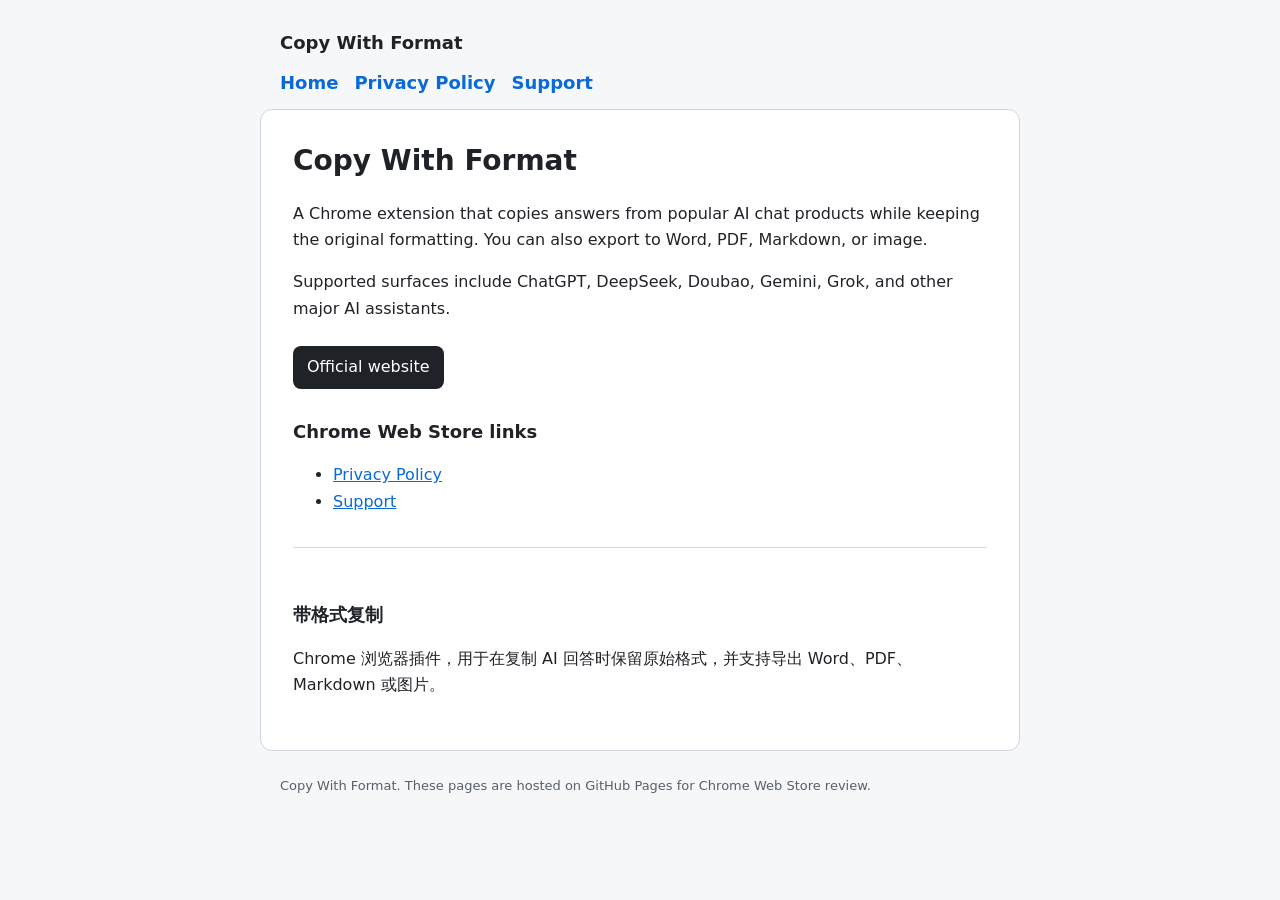
==== index.html @ 3db815db "init" ====
<!doctype html>
<html lang="en">
<head>
  <meta charset="UTF-8" />
  <meta name="viewport" content="width=device-width, initial-scale=1.0" />
  <title>Copy With Format</title>
  <meta name="description" content="Copy With Format is a Chrome extension that copies AI answers with original formatting, and exports Word, PDF, Markdown, or images." />
  <link rel="stylesheet" href="styles.css" />
</head>
<body>
  <header>
    <a href="index.html">Copy With Format</a>
    <nav>
      <a href="index.html">Home</a>
      <a href="privacy.html">Privacy Policy</a>
      <a href="support.html">Support</a>
    </nav>
  </header>
  <main>
    <h1>Copy With Format</h1>
    <p>A Chrome extension that copies answers from popular AI chat products while keeping the original formatting. You can also export to Word, PDF, Markdown, or image.</p>
    <p>Supported surfaces include ChatGPT, DeepSeek, Doubao, Gemini, Grok, and other major AI assistants.</p>
    <p><a class="btn" href="https://www.copywithformat.com/" target="_blank" rel="noopener">Official website</a></p>

    <h2>Chrome Web Store links</h2>
    <ul>
      <li><a href="privacy.html">Privacy Policy</a></li>
      <li><a href="support.html">Support</a></li>
    </ul>

    <div class="lang">
      <h2>带格式复制</h2>
      <p>Chrome 浏览器插件，用于在复制 AI 回答时保留原始格式，并支持导出 Word、PDF、Markdown 或图片。</p>
    </div>
  </main>
  <footer>Copy With Format. These pages are hosted on GitHub Pages for Chrome Web Store review.</footer>
</body>
</html>
---- styles.css ----
:root {
  --bg: #f6f7f9;
  --card: #ffffff;
  --text: #1f2328;
  --muted: #57606a;
  --line: #d0d7de;
  --link: #0969da;
}
* { box-sizing: border-box; }
html { color-scheme: light; }
body {
  margin: 0;
  font-family: Segoe UI, system-ui, -apple-system, sans-serif;
  line-height: 1.65;
  color: var(--text);
  background: var(--bg);
}
header, main, footer {
  max-width: 760px;
  margin: 0 auto;
  padding: 0 20px;
}
header {
  padding-top: 28px;
  padding-bottom: 12px;
}
header a {
  color: inherit;
  text-decoration: none;
  font-weight: 700;
  font-size: 18px;
}
nav {
  display: flex;
  gap: 16px;
  margin-top: 10px;
  font-size: 14px;
}
nav a { color: var(--link); }
main {
  background: var(--card);
  border: 1px solid var(--line);
  border-radius: 12px;
  padding: 28px 32px 36px;
  margin-bottom: 24px;
}
h1 { margin: 0 0 8px; font-size: 28px; }
h2 { margin: 28px 0 8px; font-size: 18px; }
p, li { color: var(--text); }
.muted { color: var(--muted); }
footer {
  color: var(--muted);
  font-size: 13px;
  padding-bottom: 32px;
}
a { color: var(--link); }
.lang { margin-top: 32px; padding-top: 24px; border-top: 1px solid var(--line); }
.btn {
  display: inline-block;
  margin-top: 8px;
  padding: 8px 14px;
  border-radius: 8px;
  background: #1f2328;
  color: #fff;
  text-decoration: none;
}
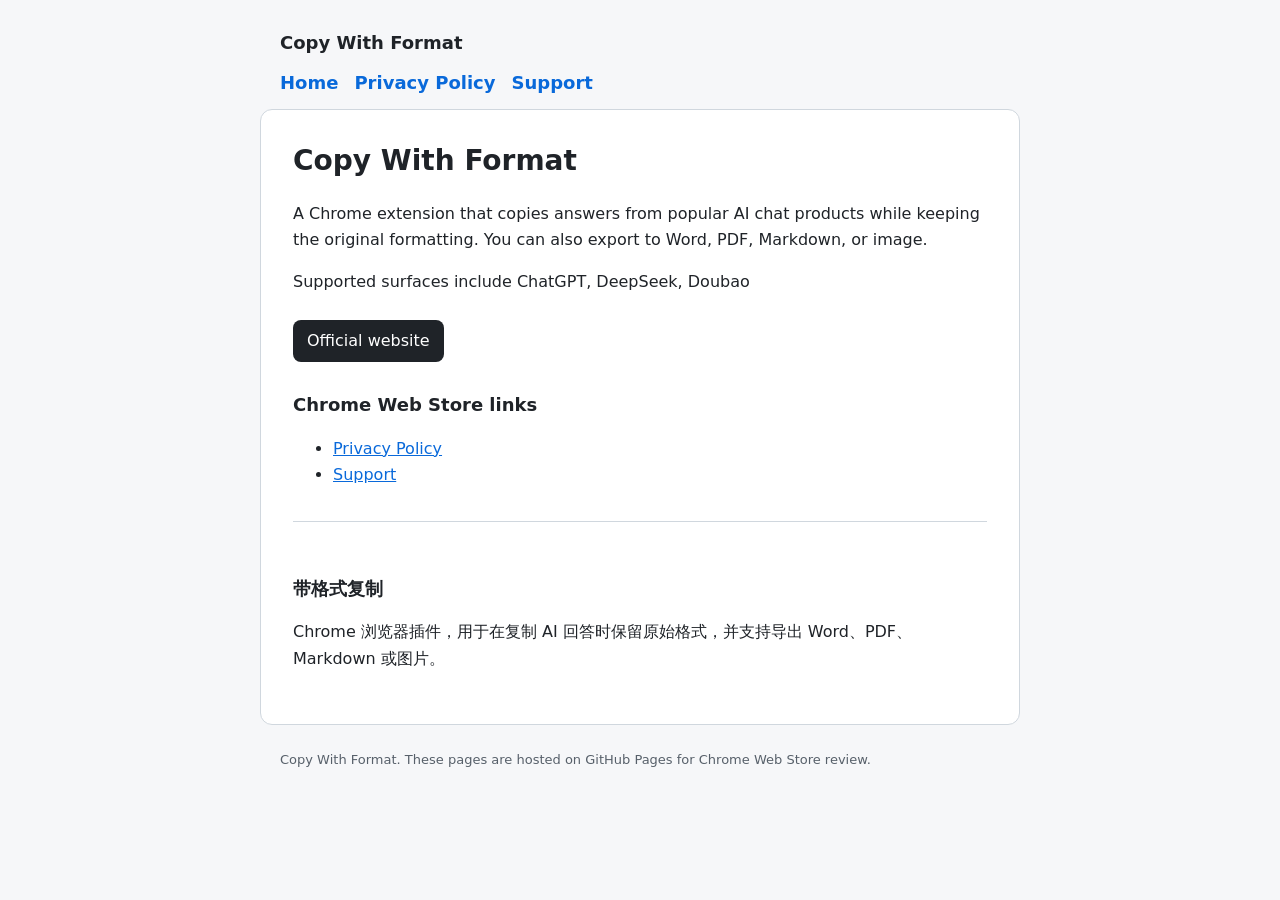
==== commit bfb83f12: "fix: 暂时关闭tab、activeTab以及线上登录同步云端功能" ====
--- a/index.html
+++ b/index.html
@@ -1,12 +1,15 @@
 <!doctype html>
 <html lang="en">
+
 <head>
   <meta charset="UTF-8" />
   <meta name="viewport" content="width=device-width, initial-scale=1.0" />
   <title>Copy With Format</title>
-  <meta name="description" content="Copy With Format is a Chrome extension that copies AI answers with original formatting, and exports Word, PDF, Markdown, or images." />
+  <meta name="description"
+    content="Copy With Format is a Chrome extension that copies AI answers with original formatting, and exports Word, PDF, Markdown, or images." />
   <link rel="stylesheet" href="styles.css" />
 </head>
+
 <body>
   <header>
     <a href="index.html">Copy With Format</a>
@@ -18,9 +21,11 @@
   </header>
   <main>
     <h1>Copy With Format</h1>
-    <p>A Chrome extension that copies answers from popular AI chat products while keeping the original formatting. You can also export to Word, PDF, Markdown, or image.</p>
-    <p>Supported surfaces include ChatGPT, DeepSeek, Doubao, Gemini, Grok, and other major AI assistants.</p>
-    <p><a class="btn" href="https://www.copywithformat.com/" target="_blank" rel="noopener">Official website</a></p>
+    <p>A Chrome extension that copies answers from popular AI chat products while keeping the original formatting. You
+      can also export to Word, PDF, Markdown, or image.</p>
+    <p>Supported surfaces include ChatGPT, DeepSeek, Doubao</p>
+    <!-- Gemini, Grok, and other major AI assistants. -->
+    <p><a class="btn" href="https://test.copywithformat.com/" target="_blank" rel="noopener">Official website</a></p>
 
     <h2>Chrome Web Store links</h2>
     <ul>
@@ -35,4 +40,5 @@
   </main>
   <footer>Copy With Format. These pages are hosted on GitHub Pages for Chrome Web Store review.</footer>
 </body>
-</html>
+
+</html>
